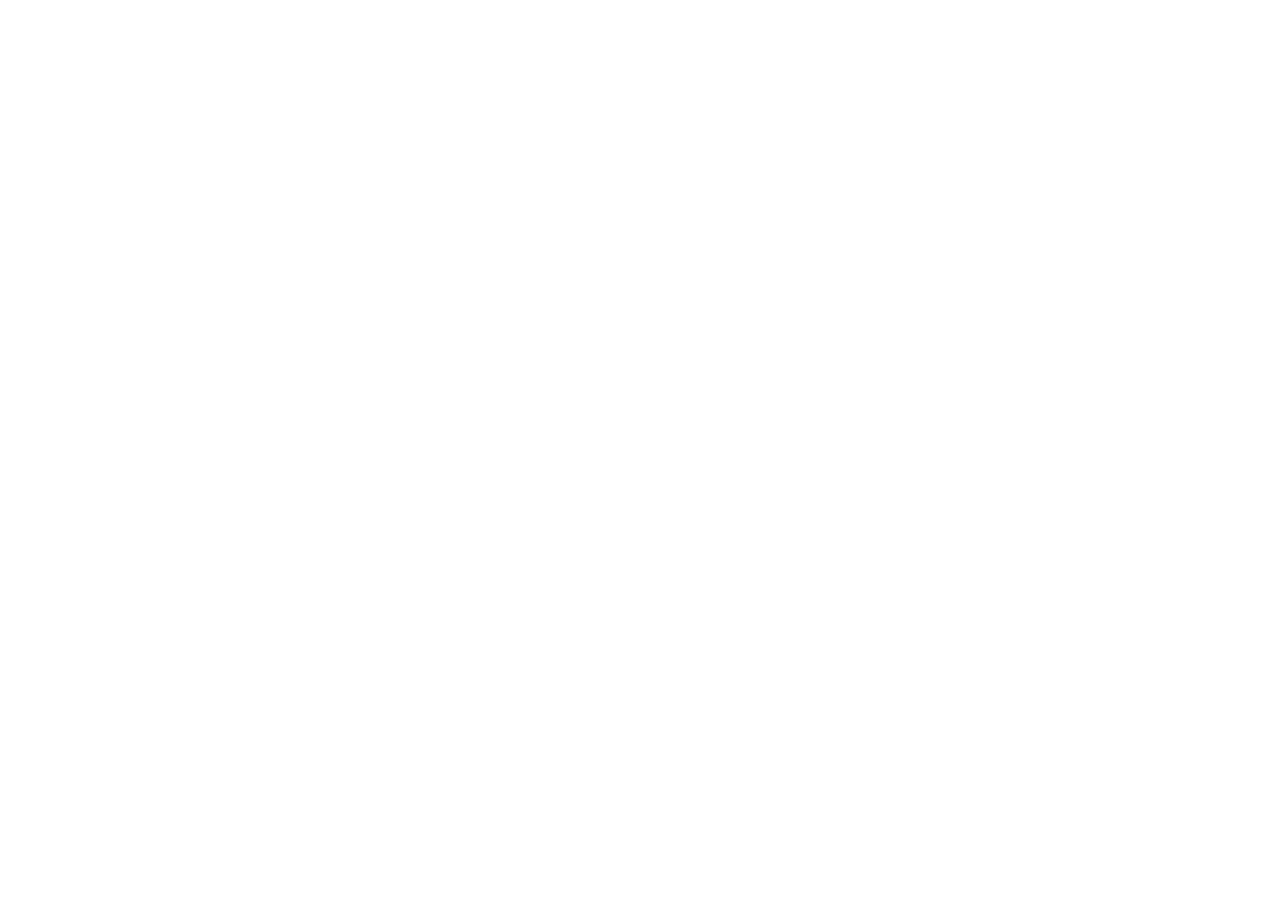
==== Ls_11/index.html @ 95b3636b "first commit" ====
<!DOCTYPE html>
<html lang="en">
<head>
    <meta charset="UTF-8">
    <meta http-equiv="X-UA-Compatible" content="IE=edge">
    <meta name="viewport" content="width=device-width, initial-scale=1.0">
    <title>Document</title>
</head>
<body>
    
</body>
</html>
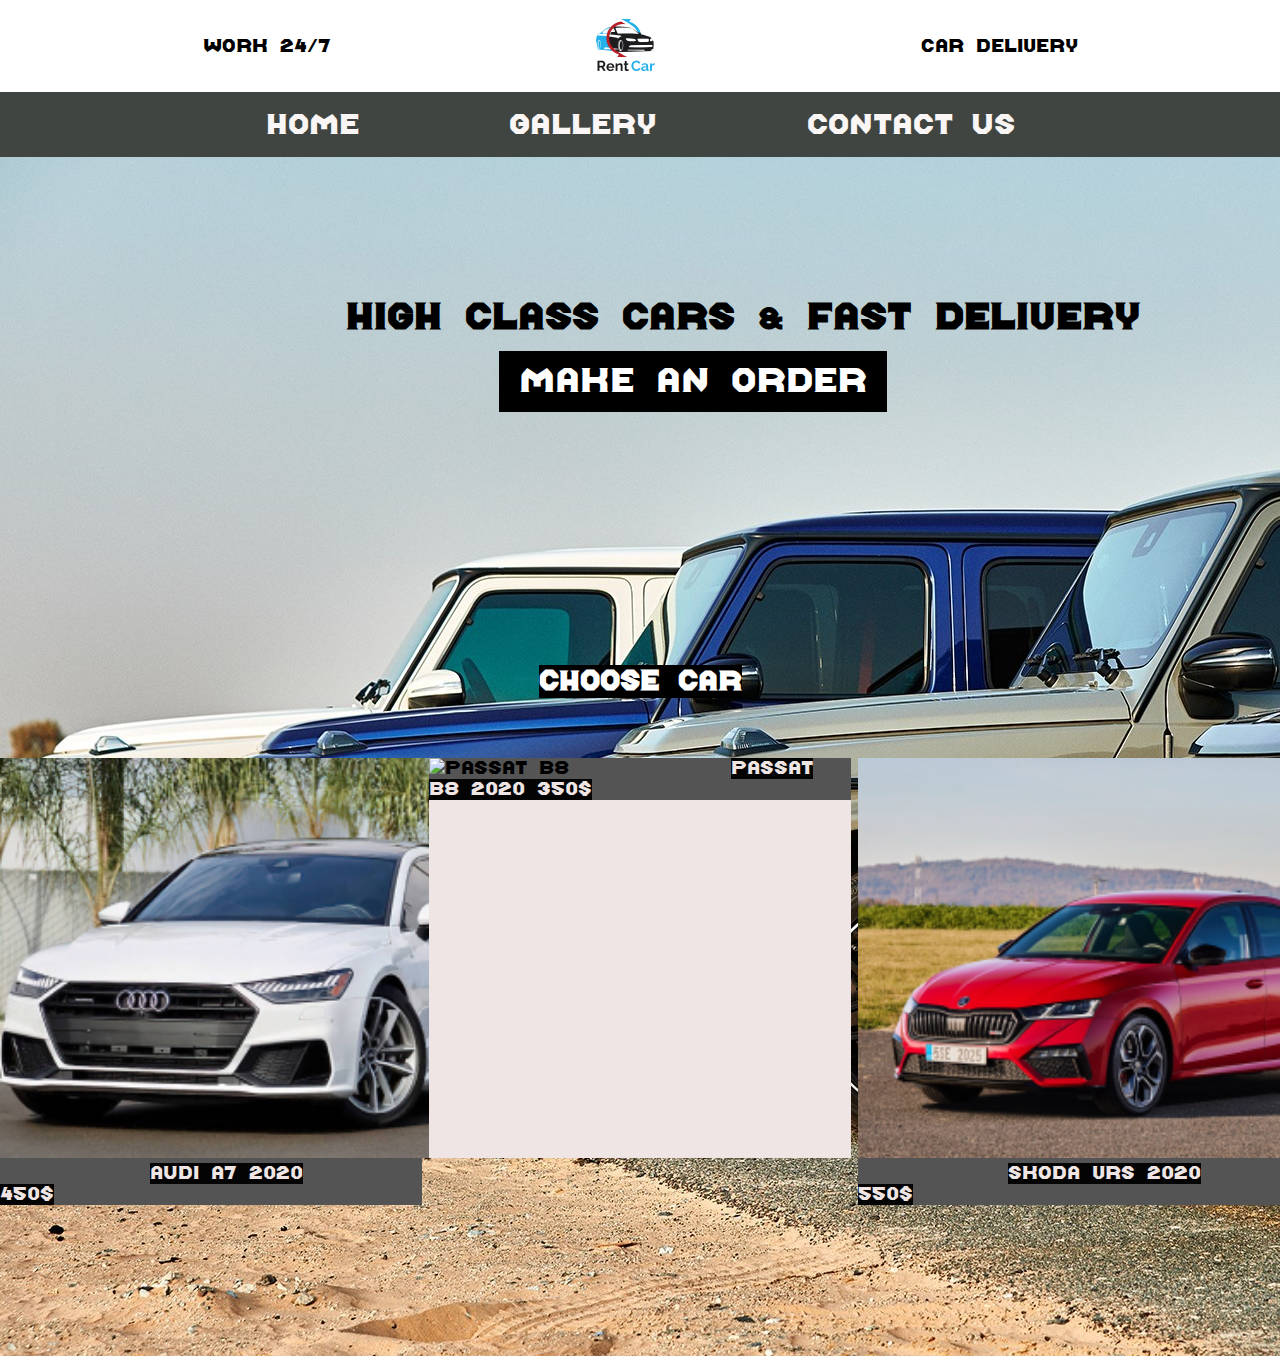
==== commit d8afa00f: "ls11" ====
--- a/Ls_11/index.html
+++ b/Ls_11/index.html
@@ -1,12 +1,58 @@
 <!DOCTYPE html>
-<html lang="en">
-<head>
-    <meta charset="UTF-8">
-    <meta http-equiv="X-UA-Compatible" content="IE=edge">
-    <meta name="viewport" content="width=device-width, initial-scale=1.0">
-    <title>Document</title>
-</head>
-<body>
-    
-</body>
+<html>
+    <head>
+        <title>Rent Car</title>
+        <link rel="icon" type="img/logo.png" href="img/logo.png"">
+        <link rel="stylesheet" href="style.css">
+    </head>
+    <body>
+        <header>
+            <div class="work-hours">
+                <p>Work 24/7</p>
+            </div>
+            <img src="img/logo.png">
+            <div class="Delivery">
+                <p>Car delivery</p>
+            </div>
+        </header>
+        <nav>
+            <a href="#">Home</a>
+            <a href="#">Gallery</a>
+            <a href="#">Contact Us</a>
+        </nav>
+        <main>
+            <img src="img/3fon.jpg" alt="Rent Car"> 
+            <h1>High class cars & fast delivery </h1>
+            <a href="#">make an order</a>
+        </main>
+        <div class="choose-car">
+            <h2>Choose car</h2>
+          </div>
+          <div class="car">
+            <div class="car-container">
+                <div class="rcar">
+                    <div class="image-container">
+                        <img src="img/A1.png" alt="Audi A7">
+                        <span>Audi A7 2020 450$</span>
+                    </div>
+                </div>
+            </div>
+            <div class="car-container">
+                <div class="rcar">
+                    <div class="image-container">
+                        <img src="img/P1.png" alt="Passat B8">
+                        <span>Passat B8 2020 350$</span>
+                    </div>
+                </div>
+            </div>
+            <div class="car-container">
+                <div class="rcar">
+                    <div class="image-container">
+                        <img src="img/S.png" alt="Skoda VRS">
+                        <span>Skoda VRS 2020 550$</span>
+                    </div>
+                </div>
+            </div>
+        </div>
+    </body>
 </html>--- a/Ls_11/style.css
+++ b/Ls_11/style.css
@@ -0,0 +1,114 @@
+@font-face {
+    font-family: Midroba;
+    src: url(font/Midroba.ttf);
+}
+body{
+    margin: 0;
+    font-family: Midroba;
+}
+header {
+    width: 100%;
+    height: 92px;
+    display: flex;
+    justify-content: center;
+}
+header img {
+    height: 90px;
+    width: 90px;
+    margin: 0 250px;
+}
+.work-hours{
+    margin: 20px 0;
+}
+.Delivery{
+    margin: 20px 0;
+}
+nav{
+    height: 65px;
+    width: 100%;
+    margin: 0;
+    background:#414542 ;
+    display: flex;
+    justify-content: center;
+    align-items: center;
+}
+nav a{
+    color: #FAF6F6;
+    text-decoration: 0;
+    font-size: 25px;
+    padding: 0 15px;
+    height: 60 px;
+    line-height: 60px;
+}
+nav a:hover{
+    background:#191a19;
+}
+nav a:nth-child(2) {
+    margin: 0 120px;
+}
+main{
+    width: 100%;
+    height: 350px;
+}
+main a{
+    background: #000000;
+    width: 290px;
+    height: 40;
+    text-decoration: none;
+    font-size: 30px;
+    color: #ffff;
+    padding: 10px 20px ;
+    margin-left: 39%;
+}
+main a:hover{
+    background-color:#7d827d;
+}
+main h1 {
+    margin-top: -1065px;
+    z-index: 1;
+    margin-left: 27%;
+}
+
+.choose-car {
+    display: flex;
+    justify-content: center;
+    margin: 10% 0 30px;
+    background: #000000;
+    padding: 10px;
+  }
+  
+  .car {
+    width: 100%;
+    display: flex;
+    justify-content: space-around;
+    align-items: flex-start;
+  }
+  
+  .car-container {
+    width: 33%;
+    background-color: #efe5e5;
+    height: 400px;
+  }
+  
+  .car {
+    display: flex;
+    justify-content: space-between;
+    align-items: center;
+    height: 100%;
+  }
+  div h2{
+    color: #ffff;
+    background: #000000;
+  }
+  .car img {
+    width: 558px;
+    height: 400px;
+  }
+  .car div:nth-child(1) {
+    background: #545454;
+  }
+.car span{
+    background: #040404;
+    color: #efe5e5;
+    margin: 0 150px;
+  }
